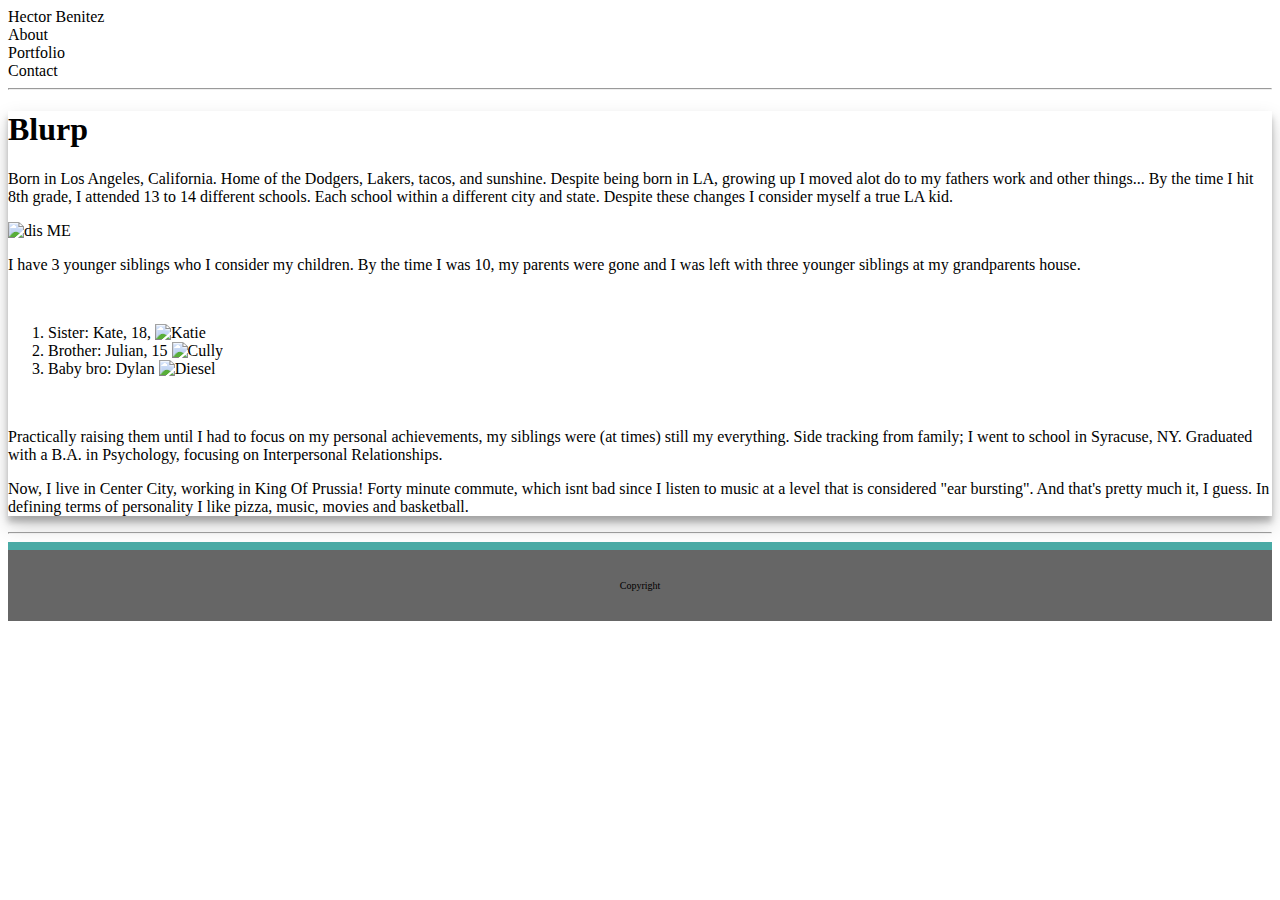
==== Basic-Portfolio/index.html @ 23936b12 "Add box shadow" ====
<!Doctype html>

<html lang="en-us">  
    <head> 
        <meta charset="utf-8">
        <title> My Portfolio HW</title>
        <link rel="stylesheet" type="text/css" href="Assets/css/style.css">
        <!-- <link rel="stylesheet" href="Asset/css/reset.css"> -->
    </head>

    <body>
        <div class="top-header">
                <header> Hector Benitez</header> 

            <div id="About">
                About
            </div>
            <div id="Portfolio">
                Portfolio
            </div>
            <div id="Contact">
                Contact
            </div>
        </div>

        <hr>

        <div class="wrapper">
            <section id="content">

                <h1> Blurp</h1>

                <p>
                    Born in Los Angeles, California. Home of the Dodgers, Lakers, tacos, and sunshine.
                    Despite being born in LA, growing up I moved alot do to my fathers work and other things...
                    By the time I hit 8th grade, I attended 13 to 14 different schools. 
                    Each school within a different city and state. Despite these changes I consider myself a true LA kid.
                </p>

        <div class="relative">
            <img src="" alt="dis ME">
        </div>
                <p>
                   I have 3 younger siblings who I consider my children. By the time I was 10, my parents were gone and I was left with three younger siblings at my grandparents house. 
                </p>
            <br>
                <ol>
                    <li>Sister: Kate, 18, 
                        <img src="" alt="Katie">
                  </li>
                  <li>Brother: Julian, 15
                        <img src="" alt="Cully">
                  </li>
                  <li>Baby bro: Dylan
                      <img src="" alt="Diesel">
                  </li>
                </ol>
            <br>
                <p>
                    Practically raising them until I had to focus on my personal achievements, my siblings were (at times) still my everything.
                    Side tracking from family; I went to school in Syracuse, NY. Graduated with a B.A. in Psychology, focusing on Interpersonal Relationships.
                </p>
                <p>
                    Now, I live in Center City, working in King Of Prussia! Forty minute commute, which isnt bad since I listen to music at a level that is considered "ear bursting".
                    And that's pretty much it, I guess. In defining terms of personality I like pizza, music, movies and basketball. 
                </p>
            </section>
        </div>

    <hr>    
        <footer>
            <p>Copyright</p>
        </footer>

    </body>

</html>
---- Basic-Portfolio/Assets/css/style.css ----
/* class top-header to be able to have a box like the image */

.top-header{

}

/* header is for styling my name */
header {
    font-family: 'Georgia', 'Times New Roman', Times, serif;   
    background-color: #ffffff;
    border-color: #cccccc; 
}

/* need to float right? */
#About{
}
/* need it on the right side of about */
#Portfolio{
}

/* need it on the right side of portfolio */
#Contact{
}

/* the text itself needs to be inside a box */
.wrapper{
    clear: both;
    background-color: #ffffff;
    border-color: #dddddd;
}

/* content needs to fit the dimensions of the page */
#content{
    box-shadow: 0 10px 20px rgba(0,0,0,0.19), 0 6px 6px rgba(0,0,0,0.23);

}

/* class relative is my image which needs to be on the right side of the page */
.relative{

}

/* footer needs to look cleaner? try referencing the <div> activity */

footer{
    Border-top: 8px solid #4aaaa5;
    background-color: #666666;
    text-align: center;
    font-size: 10px;
    padding: 20px;
}
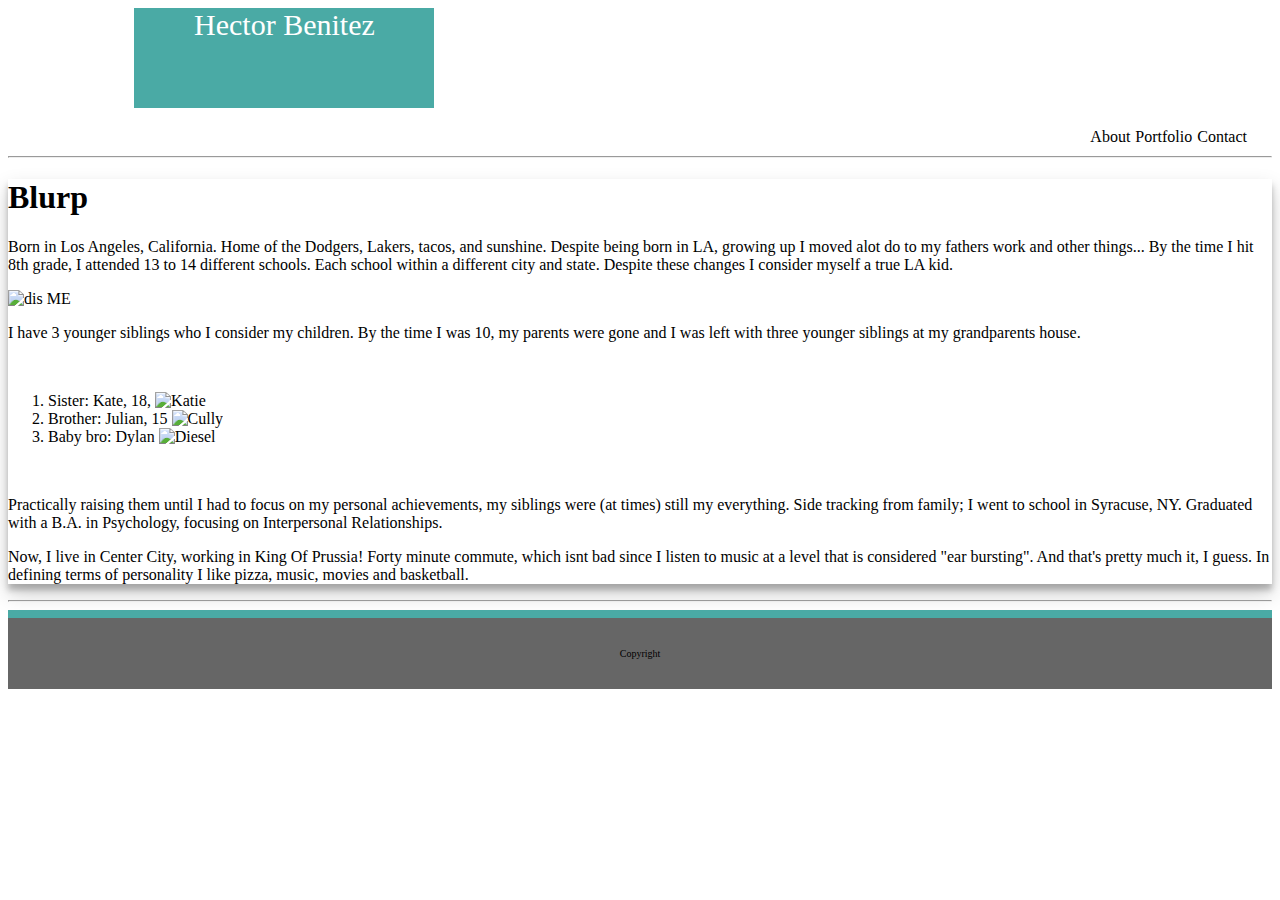
==== commit c2649039: "Add header changes to index.html" ====
--- a/Basic-Portfolio/index.html
+++ b/Basic-Portfolio/index.html
@@ -12,15 +12,20 @@
         <div class="top-header">
                 <header> Hector Benitez</header> 
 
-            <div id="About">
+             <section class="options">
+                 <div id="Contact">
+                Contact
+                 </div>
+
+                 <div id="Portfolio">
+                Portfolio
+                 </div>
+
+                  <div id="About">
                 About
-            </div>
-            <div id="Portfolio">
-                Portfolio
-            </div>
-            <div id="Contact">
-                Contact
-            </div>
+                 </div>
+        </section>   
+                
         </div>
 
         <hr>
--- a/Basic-Portfolio/Assets/css/style.css
+++ b/Basic-Portfolio/Assets/css/style.css
@@ -1,25 +1,47 @@
 /* class top-header to be able to have a box like the image */
 
-.top-header{
-
+.top-header{   
+     font-family: 'Georgia', 'Times New Roman', Times, serif;   
+    background-color: #ffffff;
+    border-color: #cccccc; 
+    overflow: auto;
 }
 
 /* header is for styling my name */
 header {
-    font-family: 'Georgia', 'Times New Roman', Times, serif;   
-    background-color: #ffffff;
-    border-color: #cccccc; 
+    background: #4aaaa5;
+    width: 300px;
+    height: 100px;
+    text-align: center;
+    top: 0;
+    left: 0;
+    color: white;
+    font-size: 30px;
+    margin-left: 10%;
+
 }
+.options{
+position: relative;
+padding: 20px;
+}
+
 
 /* need to float right? */
 #About{
+    float: right;
+    margin-right: 5px;
 }
 /* need it on the right side of about */
 #Portfolio{
+    float: right;
+    margin-right: 5px;
 }
 
 /* need it on the right side of portfolio */
 #Contact{
+    float: right;
+    margin-right: 5px;
+
 }
 
 /* the text itself needs to be inside a box */
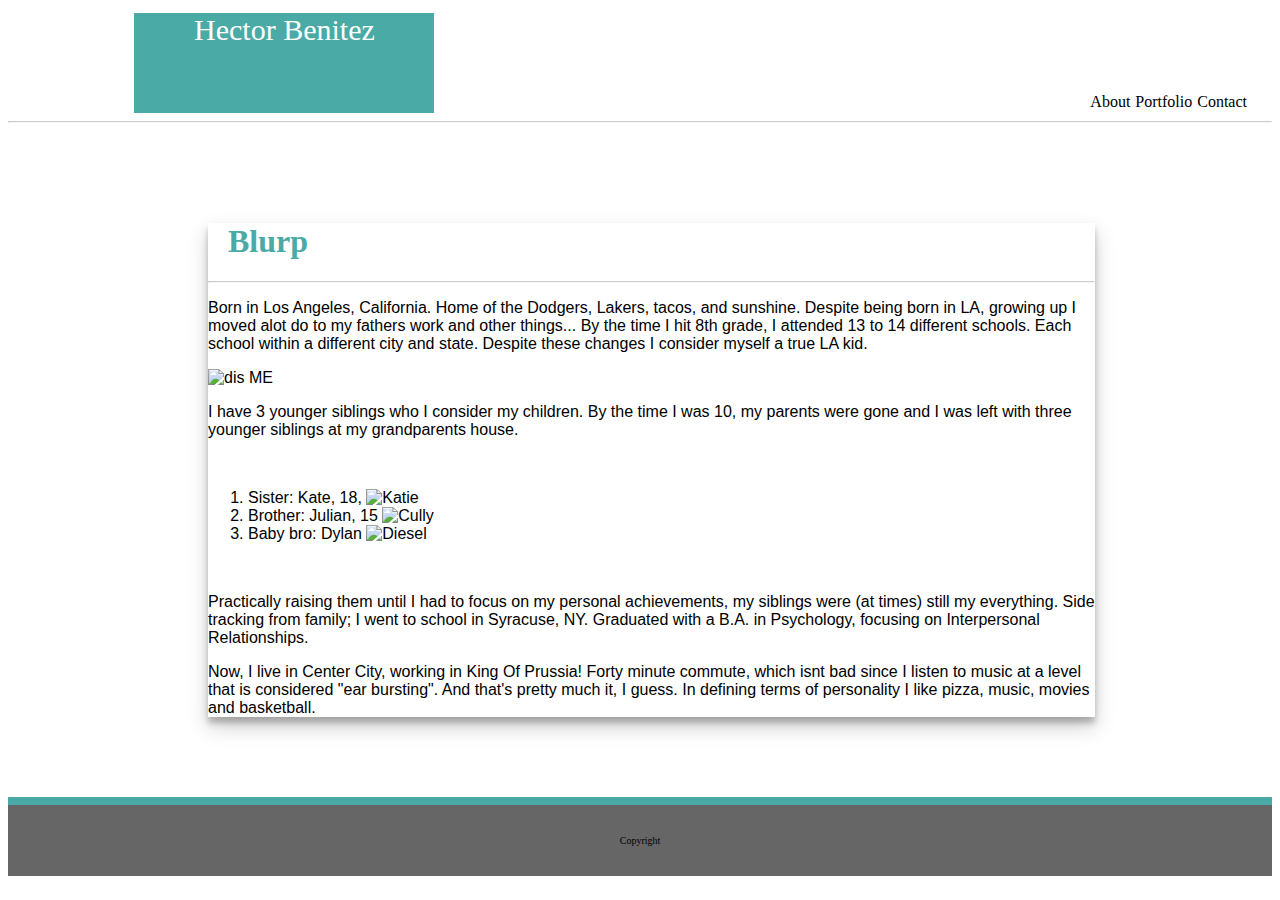
==== commit 7189f180: "Add changes to first web page" ====
--- a/Basic-Portfolio/index.html
+++ b/Basic-Portfolio/index.html
@@ -29,12 +29,12 @@
         </div>
 
         <hr>
-
+        
         <div class="wrapper">
             <section id="content">
 
                 <h1> Blurp</h1>
-
+            <hr>
                 <p>
                     Born in Los Angeles, California. Home of the Dodgers, Lakers, tacos, and sunshine.
                     Despite being born in LA, growing up I moved alot do to my fathers work and other things...
@@ -72,7 +72,7 @@
             </section>
         </div>
 
-    <hr>    
+    <!-- <hr>     -->
         <footer>
             <p>Copyright</p>
         </footer>
--- a/Basic-Portfolio/Assets/css/style.css
+++ b/Basic-Portfolio/Assets/css/style.css
@@ -13,11 +13,13 @@
     width: 300px;
     height: 100px;
     text-align: center;
-    top: 0;
+
     left: 0;
     color: white;
     font-size: 30px;
+    margin-top: 5px;
     margin-left: 10%;
+    margin-bottom: -40px;
 
 }
 .options{
@@ -47,14 +49,34 @@
 /* the text itself needs to be inside a box */
 .wrapper{
     clear: both;
+    position: relative;
     background-color: #ffffff;
     border-color: #dddddd;
+    margin-top: 50px;
+    margin-right: -300px;
+    margin-bottom: 80px;
+    margin-left: 200px;
+
 }
 
 /* content needs to fit the dimensions of the page */
 #content{
     box-shadow: 0 10px 20px rgba(0,0,0,0.19), 0 6px 6px rgba(0,0,0,0.23);
+    width: 65%;
+    font-family: 'Arial', 'Helvetica Neue', Helvetica, sans-serif;
 
+}
+
+h1{
+    position: relative;
+    color: #4aaaa5;
+    font-family: 'Georgia', 'Times New Roman', Times, serif;   
+    margin-top: 100px;
+    margin-left: 20px;
+}
+
+hr {
+    opacity: 0.5;
 }
 
 /* class relative is my image which needs to be on the right side of the page */
@@ -65,6 +87,7 @@
 /* footer needs to look cleaner? try referencing the <div> activity */
 
 footer{
+    clear: both;
     Border-top: 8px solid #4aaaa5;
     background-color: #666666;
     text-align: center;
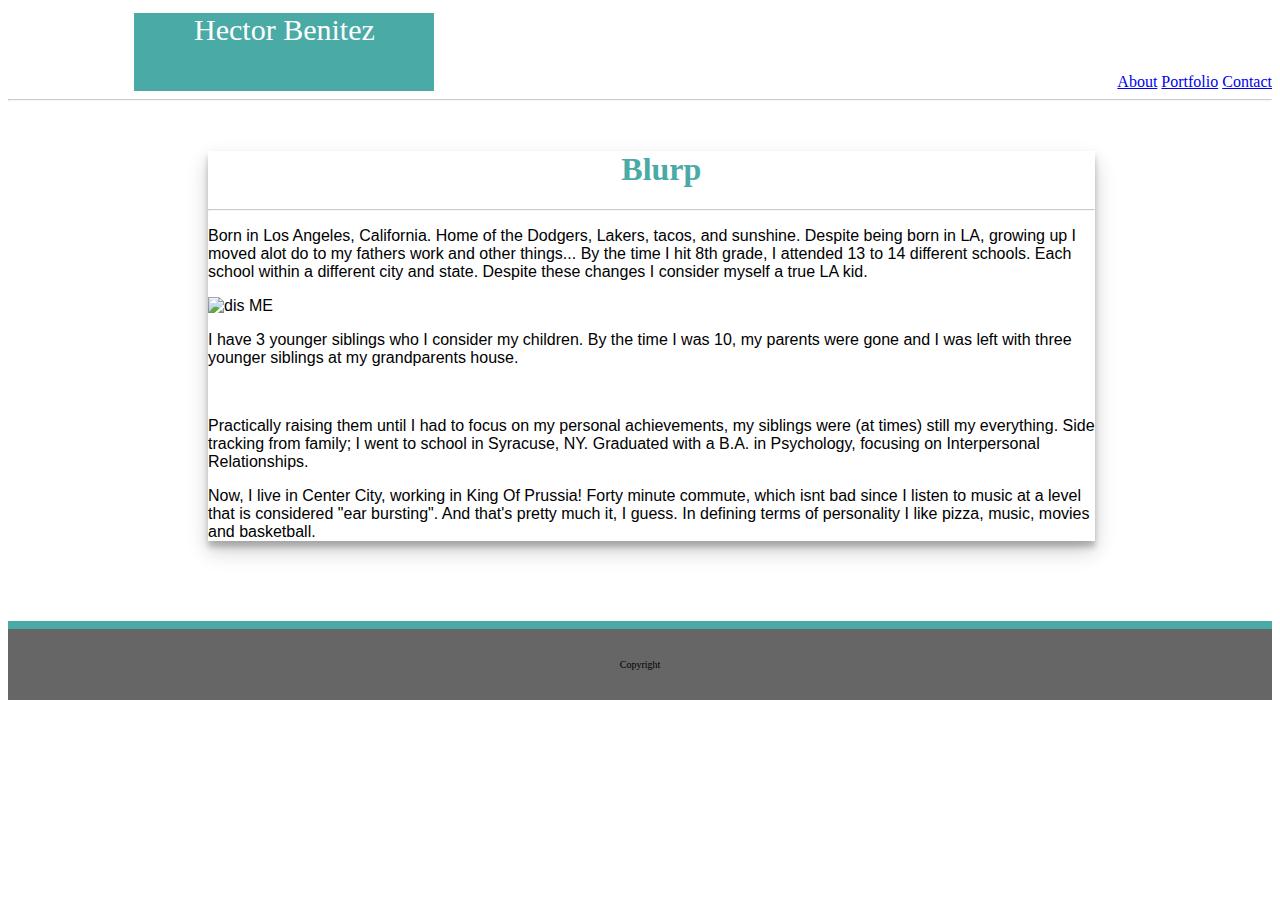
==== commit 7f60faa0: "Add starter navi bar" ====
--- a/Basic-Portfolio/index.html
+++ b/Basic-Portfolio/index.html
@@ -11,21 +11,15 @@
     <body>
         <div class="top-header">
                 <header> Hector Benitez</header> 
-
-             <section class="options">
-                 <div id="Contact">
-                Contact
-                 </div>
-
-                 <div id="Portfolio">
-                Portfolio
-                 </div>
-
-                  <div id="About">
-                About
-                 </div>
-        </section>   
-                
+    
+            <nav>
+                <ul>
+                  <li><a href="index.html">About</a></li>
+                  <li><a href="portfolio.html">Portfolio</a></li>
+                  <li><a href="contact.html">Contact</a></li>
+                </ul>
+              </nav>
+            
         </div>
 
         <hr>
@@ -48,18 +42,7 @@
                 <p>
                    I have 3 younger siblings who I consider my children. By the time I was 10, my parents were gone and I was left with three younger siblings at my grandparents house. 
                 </p>
-            <br>
-                <ol>
-                    <li>Sister: Kate, 18, 
-                        <img src="" alt="Katie">
-                  </li>
-                  <li>Brother: Julian, 15
-                        <img src="" alt="Cully">
-                  </li>
-                  <li>Baby bro: Dylan
-                      <img src="" alt="Diesel">
-                  </li>
-                </ol>
+           
             <br>
                 <p>
                     Practically raising them until I had to focus on my personal achievements, my siblings were (at times) still my everything.
--- a/Basic-Portfolio/Assets/css/style.css
+++ b/Basic-Portfolio/Assets/css/style.css
@@ -27,24 +27,40 @@
 padding: 20px;
 }
 
+nav {
+    float: right;
+}
 
-/* need to float right? */
+ul {
+    list-style-type: none;
+    margin: 0;
+    padding: 0;
+    
+}
+
+li {
+    display: inline;
+}
+
+
+
+/* need to float right?
 #About{
     float: right;
     margin-right: 5px;
 }
 /* need it on the right side of about */
-#Portfolio{
+/* #Portfolio{
     float: right;
     margin-right: 5px;
-}
+} */
 
 /* need it on the right side of portfolio */
-#Contact{
+/* #Contact{
     float: right;
     margin-right: 5px;
 
-}
+} */ 
 
 /* the text itself needs to be inside a box */
 .wrapper{
@@ -68,10 +84,10 @@
 }
 
 h1{
+    text-align: center;
     position: relative;
     color: #4aaaa5;
     font-family: 'Georgia', 'Times New Roman', Times, serif;   
-    margin-top: 100px;
     margin-left: 20px;
 }
 
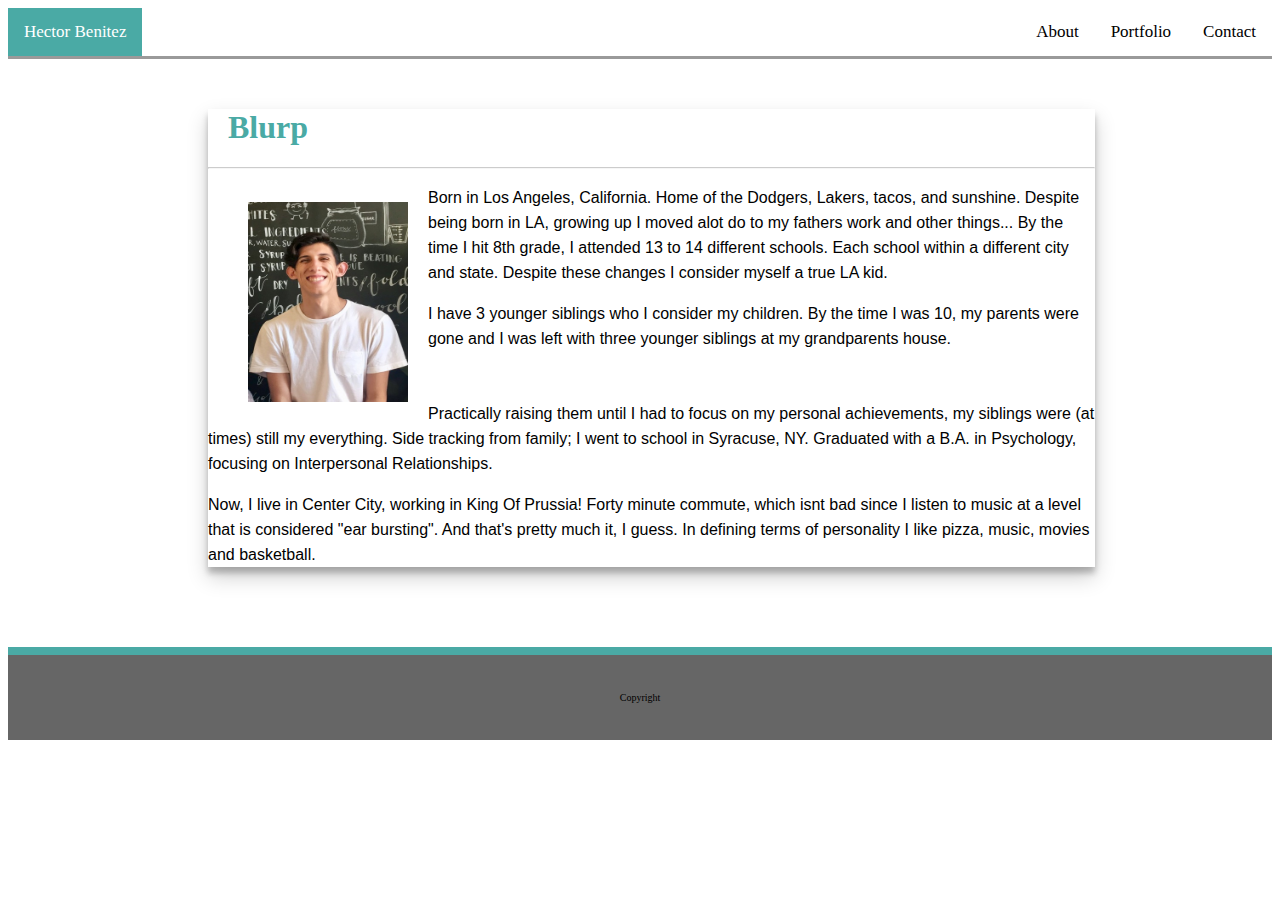
==== commit 335c369d: "Add changes" ====
--- a/Basic-Portfolio/index.html
+++ b/Basic-Portfolio/index.html
@@ -8,27 +8,29 @@
         <!-- <link rel="stylesheet" href="Asset/css/reset.css"> -->
     </head>
 
-    <body>
-        <div class="top-header">
-                <header> Hector Benitez</header> 
+    <body background-image=url(Asset/images/folk-patter.png)>
+
+            <div class="topnav">
+                    <a class="active" href="#home">Hector Benitez</a>
+                    
+                    <div class="topnav-right">
+
+                      <a href="index.html">About</a>
+                      <a href="portfolio.html">Portfolio</a>
+                      <a href="contact.html">Contact</a>
+                     </div>
+          </div>
+
     
-            <nav>
-                <ul>
-                  <li><a href="index.html">About</a></li>
-                  <li><a href="portfolio.html">Portfolio</a></li>
-                  <li><a href="contact.html">Contact</a></li>
-                </ul>
-              </nav>
-            
-        </div>
-
-        <hr>
         
         <div class="wrapper">
             <section id="content">
 
                 <h1> Blurp</h1>
             <hr>
+            
+            <img src="Assets/images/IMG_3331.jpg" alt="dis ME"  style="float:left" height=200px width=160px>
+
                 <p>
                     Born in Los Angeles, California. Home of the Dodgers, Lakers, tacos, and sunshine.
                     Despite being born in LA, growing up I moved alot do to my fathers work and other things...
@@ -36,9 +38,7 @@
                     Each school within a different city and state. Despite these changes I consider myself a true LA kid.
                 </p>
 
-        <div class="relative">
-            <img src="" alt="dis ME">
-        </div>
+        
                 <p>
                    I have 3 younger siblings who I consider my children. By the time I was 10, my parents were gone and I was left with three younger siblings at my grandparents house. 
                 </p>
--- a/Basic-Portfolio/Assets/css/style.css
+++ b/Basic-Portfolio/Assets/css/style.css
@@ -1,66 +1,32 @@
-/* class top-header to be able to have a box like the image */
-
-.top-header{   
-     font-family: 'Georgia', 'Times New Roman', Times, serif;   
+.topnav {
     background-color: #ffffff;
-    border-color: #cccccc; 
-    overflow: auto;
+    overflow: hidden;  
+    border-bottom-style: outset;
 }
 
-/* header is for styling my name */
-header {
-    background: #4aaaa5;
-    width: 300px;
-    height: 100px;
-    text-align: center;
+.topnav a {
+  float: left;
+  color: black;
+  text-align: center;
+  padding: 14px 16px;
+  text-decoration: none;
+  font-size: 17px;
+}
 
-    left: 0;
-    color: white;
-    font-size: 30px;
-    margin-top: 5px;
-    margin-left: 10%;
-    margin-bottom: -40px;
+.topnav a:hover {
+  background-color: #ddd;
+  color: black;
+}
+
+.topnav a.active {
+  background-color: #4aaaa5;
+  color: white;
+}
+
+.topnav-right {
+  float: right;
 
 }
-.options{
-position: relative;
-padding: 20px;
-}
-
-nav {
-    float: right;
-}
-
-ul {
-    list-style-type: none;
-    margin: 0;
-    padding: 0;
-    
-}
-
-li {
-    display: inline;
-}
-
-
-
-/* need to float right?
-#About{
-    float: right;
-    margin-right: 5px;
-}
-/* need it on the right side of about */
-/* #Portfolio{
-    float: right;
-    margin-right: 5px;
-} */
-
-/* need it on the right side of portfolio */
-/* #Contact{
-    float: right;
-    margin-right: 5px;
-
-} */ 
 
 /* the text itself needs to be inside a box */
 .wrapper{
@@ -80,25 +46,30 @@
     box-shadow: 0 10px 20px rgba(0,0,0,0.19), 0 6px 6px rgba(0,0,0,0.23);
     width: 65%;
     font-family: 'Arial', 'Helvetica Neue', Helvetica, sans-serif;
-
 }
 
 h1{
-    text-align: center;
+    text-align: left;
     position: relative;
     color: #4aaaa5;
     font-family: 'Georgia', 'Times New Roman', Times, serif;   
     margin-left: 20px;
 }
 
+p{
+    line-height: 25px;
+}
+
 hr {
     opacity: 0.5;
 }
 
-/* class relative is my image which needs to be on the right side of the page */
-.relative{
+img {
+    margin-top: 25px;
+    margin-left: 40px;
+    margin-right: 20px;
+}
 
-}
 
 /* footer needs to look cleaner? try referencing the <div> activity */
 
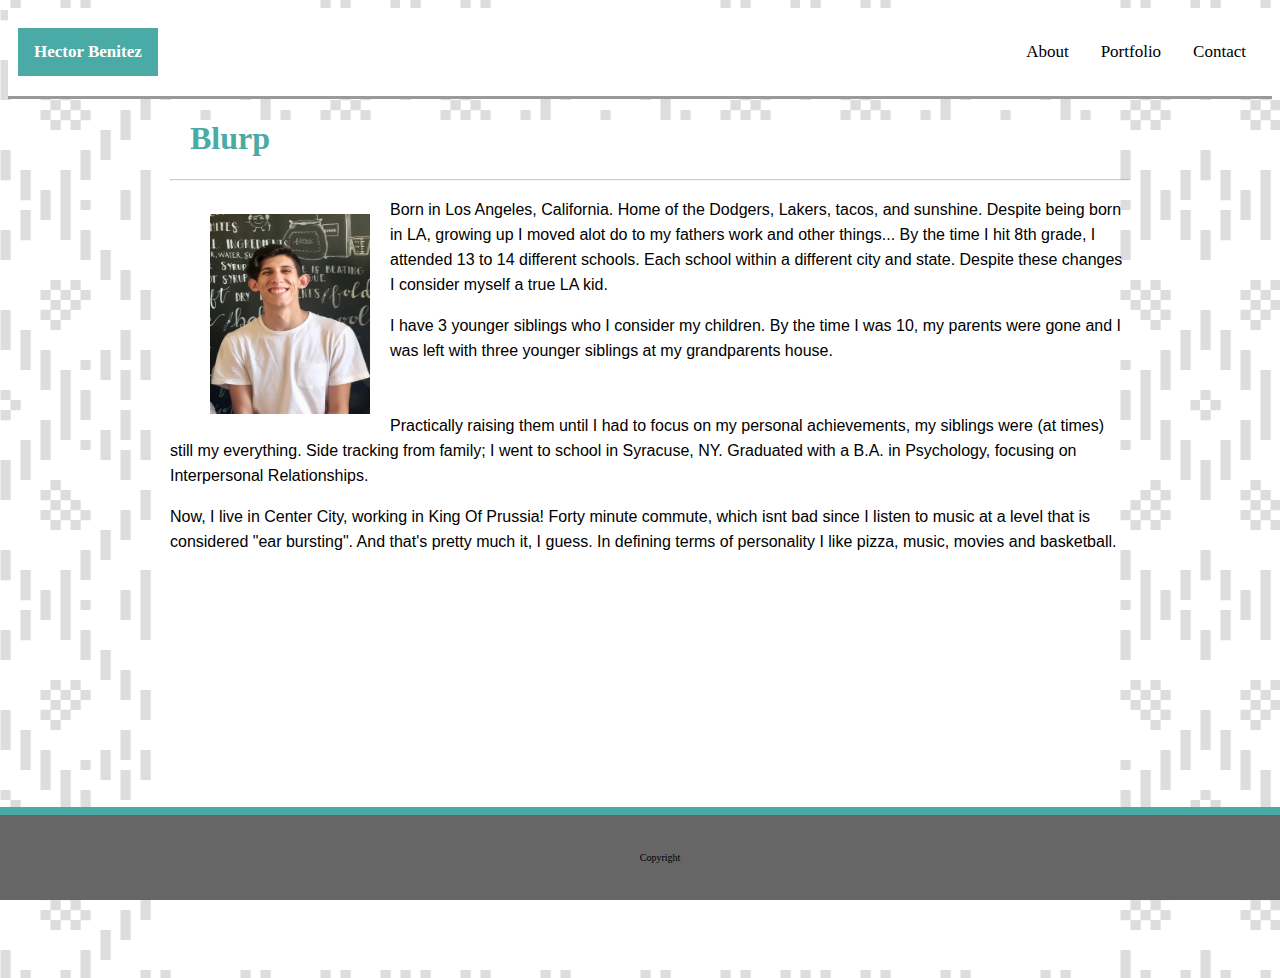
==== commit a601bbf5: "Add big boi changes" ====
--- a/Basic-Portfolio/index.html
+++ b/Basic-Portfolio/index.html
@@ -11,7 +11,11 @@
     <body background-image=url(Asset/images/folk-patter.png)>
 
             <div class="topnav">
-                    <a class="active" href="#home">Hector Benitez</a>
+                <nav class="left">
+
+                     <a class="active" href="#home"><strong>Hector Benitez</strong></a>
+                </nav>   
+               
                     
                     <div class="topnav-right">
 
@@ -19,6 +23,7 @@
                       <a href="portfolio.html">Portfolio</a>
                       <a href="contact.html">Contact</a>
                      </div>
+
           </div>
 
     
--- a/Basic-Portfolio/Assets/css/style.css
+++ b/Basic-Portfolio/Assets/css/style.css
@@ -1,4 +1,12 @@
+body{
+    background: url('../images/folk-pattern.png')
+    
+}
+
 .topnav {
+    margin: auto;
+    padding: 20px 10px 20px 10px;
+    position: relative;
     background-color: #ffffff;
     overflow: hidden;  
     border-bottom-style: outset;
@@ -14,8 +22,8 @@
 }
 
 .topnav a:hover {
-  background-color: #ddd;
-  color: black;
+  background-color: #4aaaa5;
+  color: white;
 }
 
 .topnav a.active {
@@ -28,23 +36,25 @@
 
 }
 
-/* the text itself needs to be inside a box */
+.left{
+    float:left;
+    
+}
+
 .wrapper{
+    margin: auto;
+    width: 960px;
     clear: both;
     position: relative;
     background-color: #ffffff;
     border-color: #dddddd;
-    margin-top: 50px;
-    margin-right: -300px;
-    margin-bottom: 80px;
-    margin-left: 200px;
-
+ 
 }
 
-/* content needs to fit the dimensions of the page */
 #content{
-    box-shadow: 0 10px 20px rgba(0,0,0,0.19), 0 6px 6px rgba(0,0,0,0.23);
-    width: 65%;
+    width: 960px;
+    margin: auto;
+    padding: 0 10px 400px 10px;
     font-family: 'Arial', 'Helvetica Neue', Helvetica, sans-serif;
 }
 
@@ -71,9 +81,19 @@
 }
 
 
-/* footer needs to look cleaner? try referencing the <div> activity */
+.first-row{
+    float: left;
+    margin-left: 10px;
+    margin-right: 10px;
+}
+
+
 
 footer{
+    position: fixed;
+    left: 0;
+    bottom: 0;
+    width: 100%;
     clear: both;
     Border-top: 8px solid #4aaaa5;
     background-color: #666666;
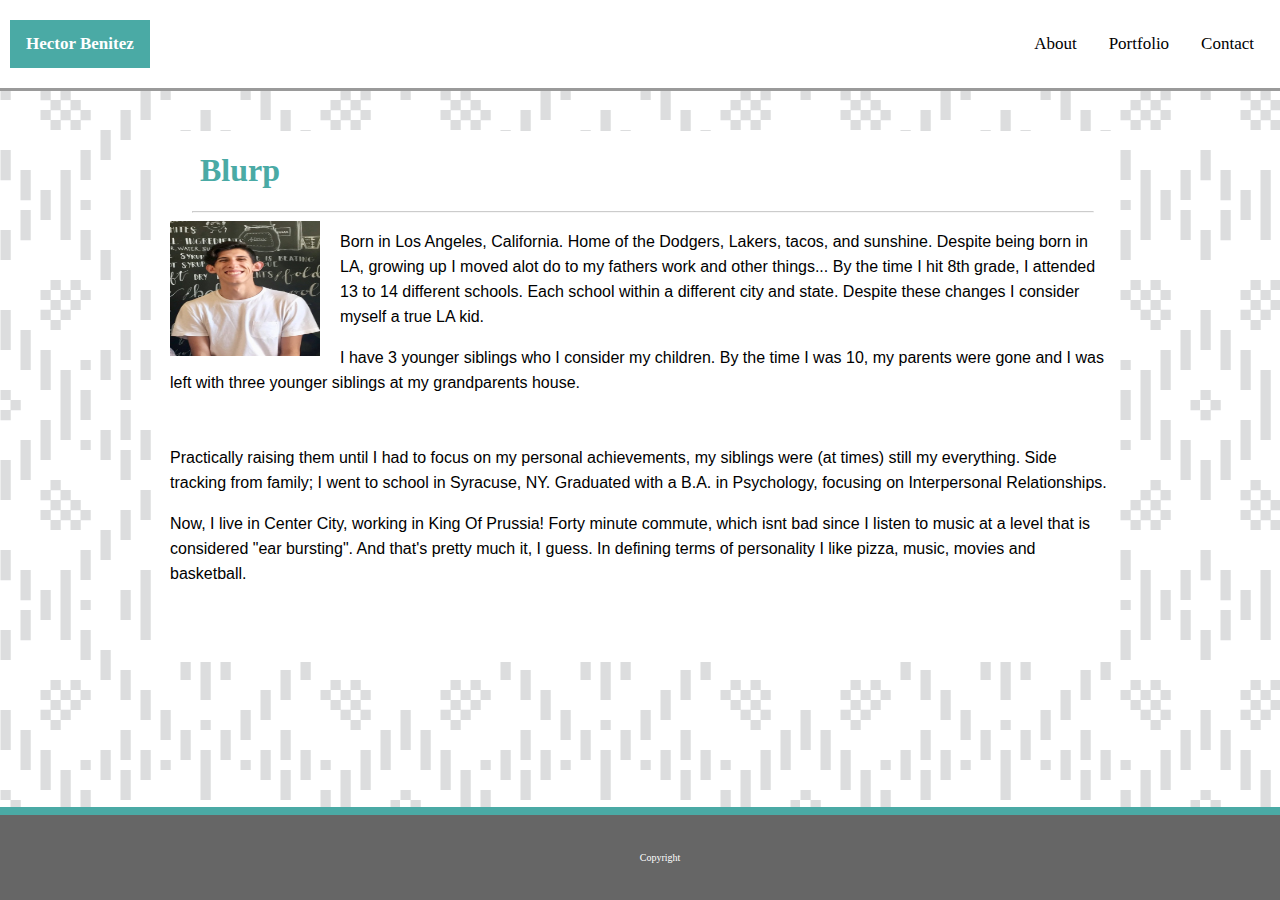
==== commit e6132b0c: "Add changes" ====
--- a/Basic-Portfolio/index.html
+++ b/Basic-Portfolio/index.html
@@ -8,7 +8,7 @@
         <!-- <link rel="stylesheet" href="Asset/css/reset.css"> -->
     </head>
 
-    <body background-image=url(Asset/images/folk-patter.png)>
+    <body>
 
             <div class="topnav">
                 <nav class="left">
--- a/Basic-Portfolio/Assets/css/style.css
+++ b/Basic-Portfolio/Assets/css/style.css
@@ -1,4 +1,5 @@
 body{
+    margin: 0px;
     background: url('../images/folk-pattern.png')
     
 }
@@ -42,8 +43,9 @@
 }
 
 .wrapper{
+    width: 960px;
     margin: auto;
-    width: 960px;
+    margin-top: 40px;
     clear: both;
     position: relative;
     background-color: #ffffff;
@@ -52,10 +54,11 @@
 }
 
 #content{
-    width: 960px;
+    /* width: 960px; */
     margin: auto;
-    padding: 0 10px 400px 10px;
+    padding: 0 5px 60px 10px;
     font-family: 'Arial', 'Helvetica Neue', Helvetica, sans-serif;
+    overflow: hidden;
 }
 
 h1{
@@ -63,7 +66,7 @@
     position: relative;
     color: #4aaaa5;
     font-family: 'Georgia', 'Times New Roman', Times, serif;   
-    margin-left: 20px;
+    margin-left: 30px;
 }
 
 p{
@@ -72,12 +75,15 @@
 
 hr {
     opacity: 0.5;
+    width: 900px;
 }
 
 img {
-    margin-top: 25px;
-    margin-left: 40px;
+    width: 150px;
+    height: 135px;
+    overflow: hidden;
     margin-right: 20px;
+    margin-bottom: 5px;
 }
 
 
@@ -85,7 +91,37 @@
     float: left;
     margin-left: 10px;
     margin-right: 10px;
+    /* position: relative; */
 }
+
+
+/* #fold_er{
+
+    position: absolute;
+} */
+
+
+
+button {
+    background: #4aaaa5;
+    border: 0 none;
+    color: #fff;
+    font-size: 18px;
+    padding: 10px 30px;
+    cursor: pointer;
+}
+
+input[type=text] {
+    width: 875px;
+    padding-top: 10px;
+    padding-bottom: 10px;
+}
+
+textarea {
+    width: 875px;
+    height: 175px;
+}
+
 
 
 
@@ -100,4 +136,5 @@
     text-align: center;
     font-size: 10px;
     padding: 20px;
+    color: #fff;
 }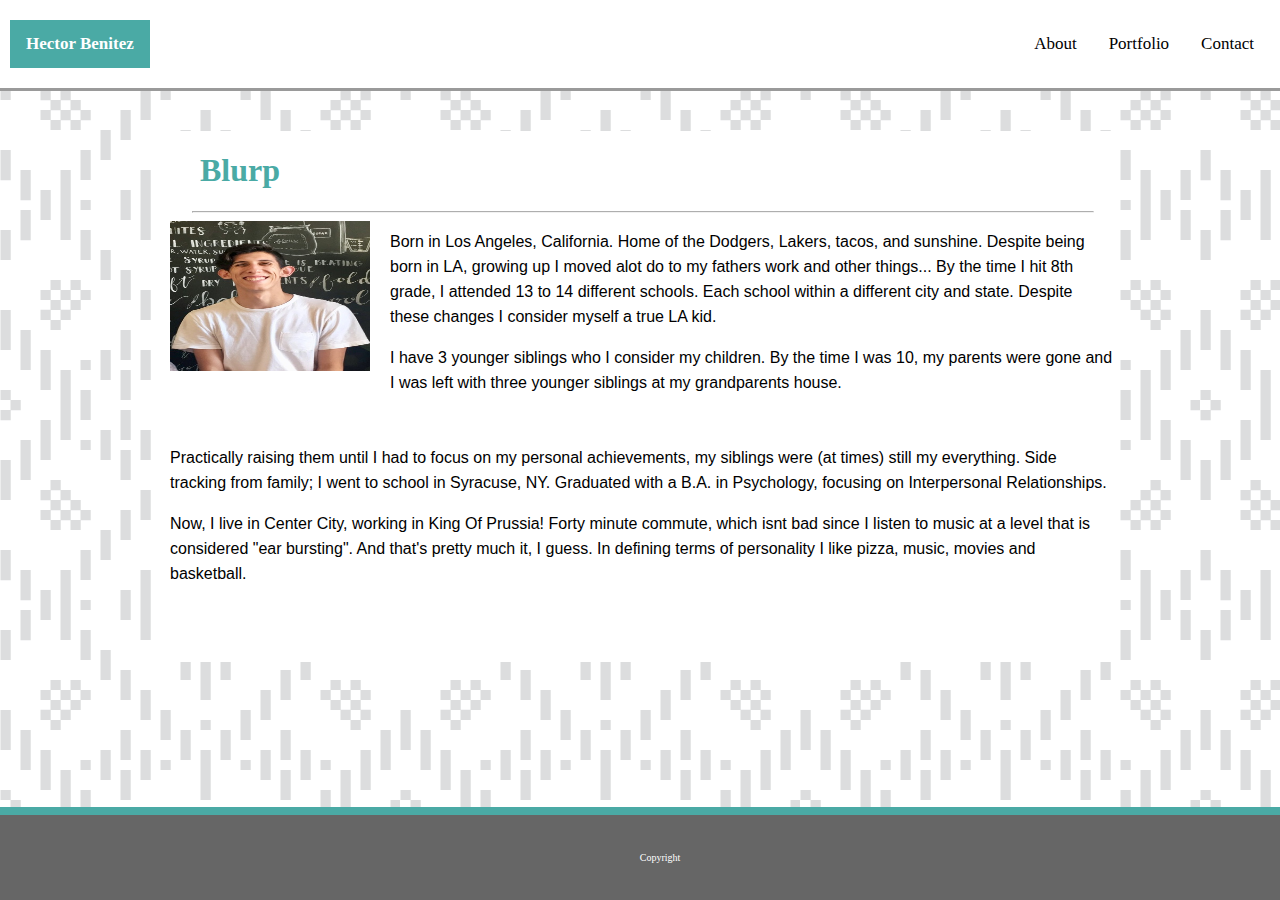
==== commit 52112dc8: "Add progress changes" ====
--- a/Basic-Portfolio/index.html
+++ b/Basic-Portfolio/index.html
@@ -34,7 +34,7 @@
                 <h1> Blurp</h1>
             <hr>
             
-            <img src="Assets/images/IMG_3331.jpg" alt="dis ME"  style="float:left" height=200px width=160px>
+            <img src="Assets/images/IMG_3331.jpg" alt="dis ME" style="float: left;" height="200px" width="150px">
 
                 <p>
                     Born in Los Angeles, California. Home of the Dodgers, Lakers, tacos, and sunshine.
--- a/Basic-Portfolio/Assets/css/style.css
+++ b/Basic-Portfolio/Assets/css/style.css
@@ -3,6 +3,7 @@
     background: url('../images/folk-pattern.png')
     
 }
+
 
 .topnav {
     margin: auto;
@@ -54,7 +55,6 @@
 }
 
 #content{
-    /* width: 960px; */
     margin: auto;
     padding: 0 5px 60px 10px;
     font-family: 'Arial', 'Helvetica Neue', Helvetica, sans-serif;
@@ -74,31 +74,39 @@
 }
 
 hr {
-    opacity: 0.5;
+    opacity: 0.8;
     width: 900px;
+}
+.first-row{
+    clear: both;
+   width: 960px;
+
+}
+
+.turtle{
+overflow: auto;
+float: left;
 }
 
 img {
-    width: 150px;
-    height: 135px;
+    width: 200px;
+    height: 150px;
     overflow: hidden;
     margin-right: 20px;
     margin-bottom: 5px;
 }
 
 
-.first-row{
-    float: left;
-    margin-left: 10px;
-    margin-right: 10px;
-    /* position: relative; */
+h2{
+    position: relative;
+    bottom: 60px;
+    text-align: center;
+    color: #ffffff;
+    padding: 5px;
+    background: #4aaaa5
+    
 }
 
-
-/* #fold_er{
-
-    position: absolute;
-} */
 
 
 
